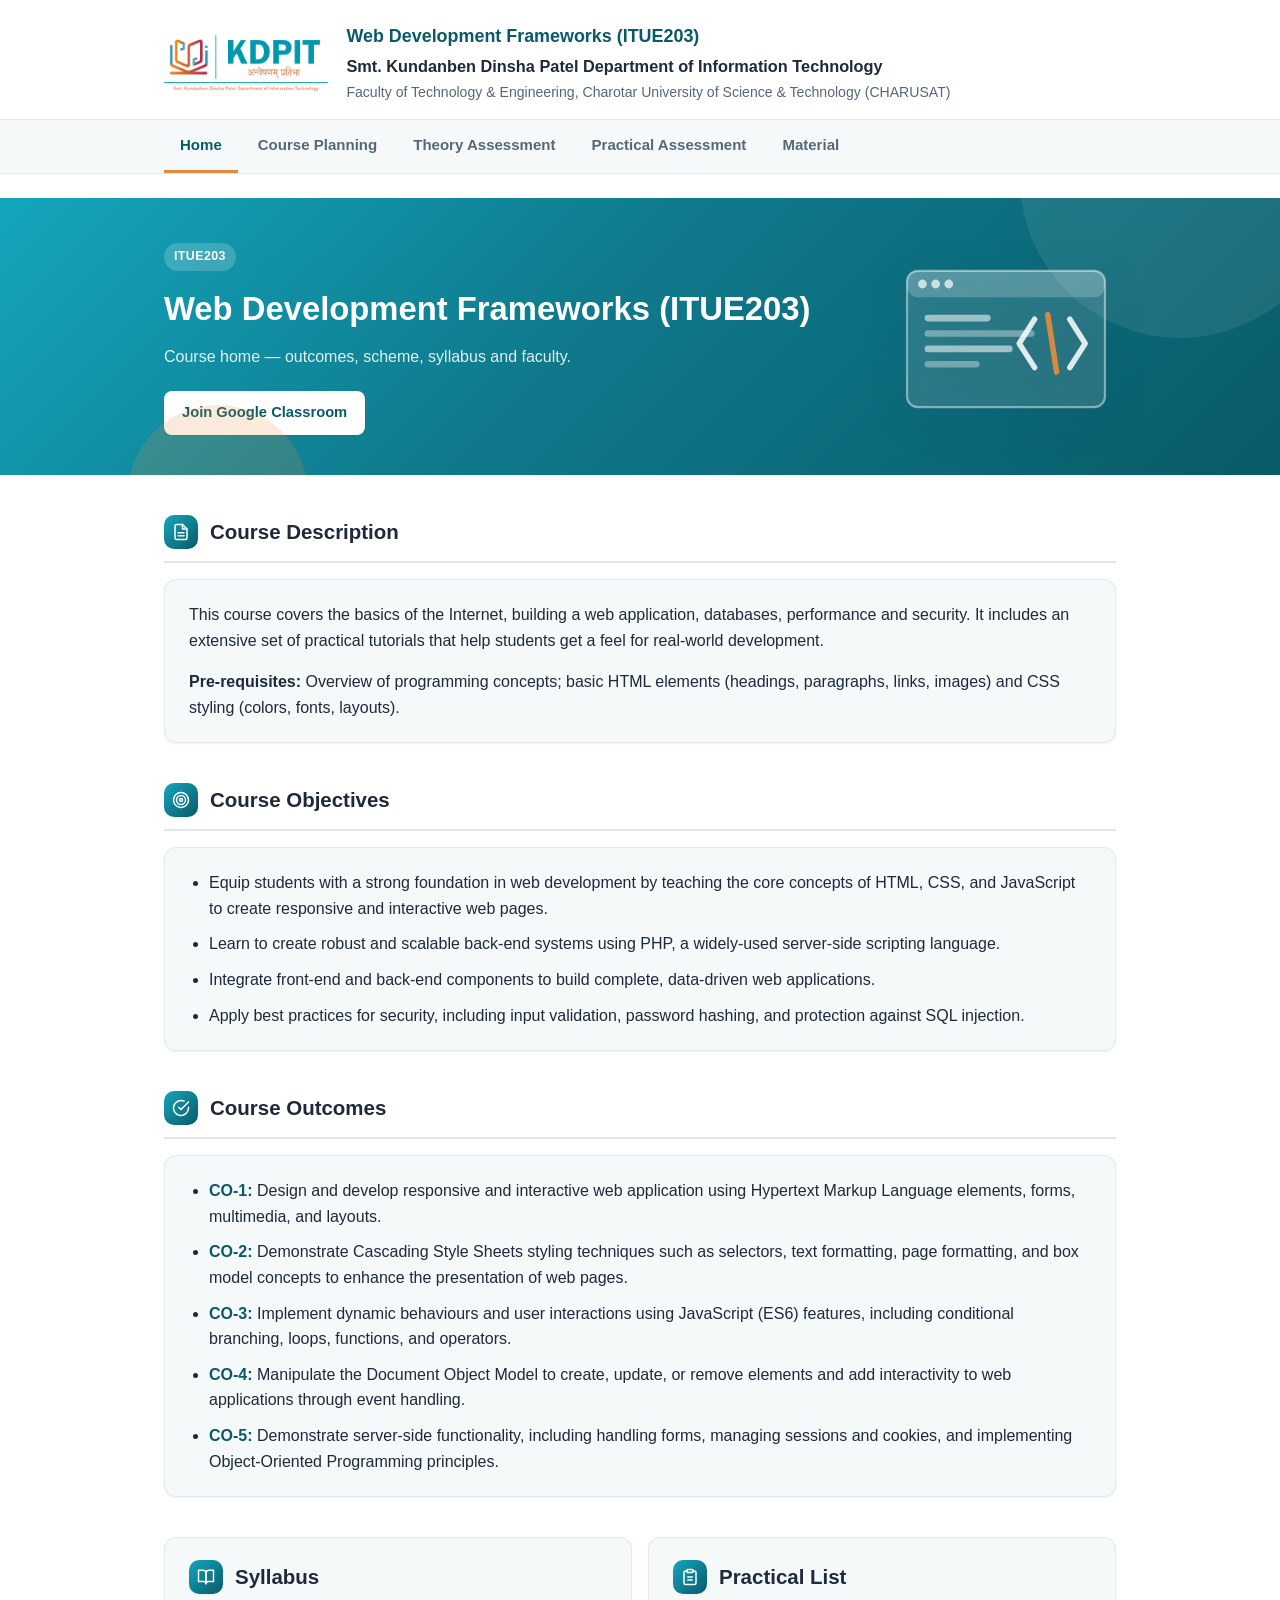
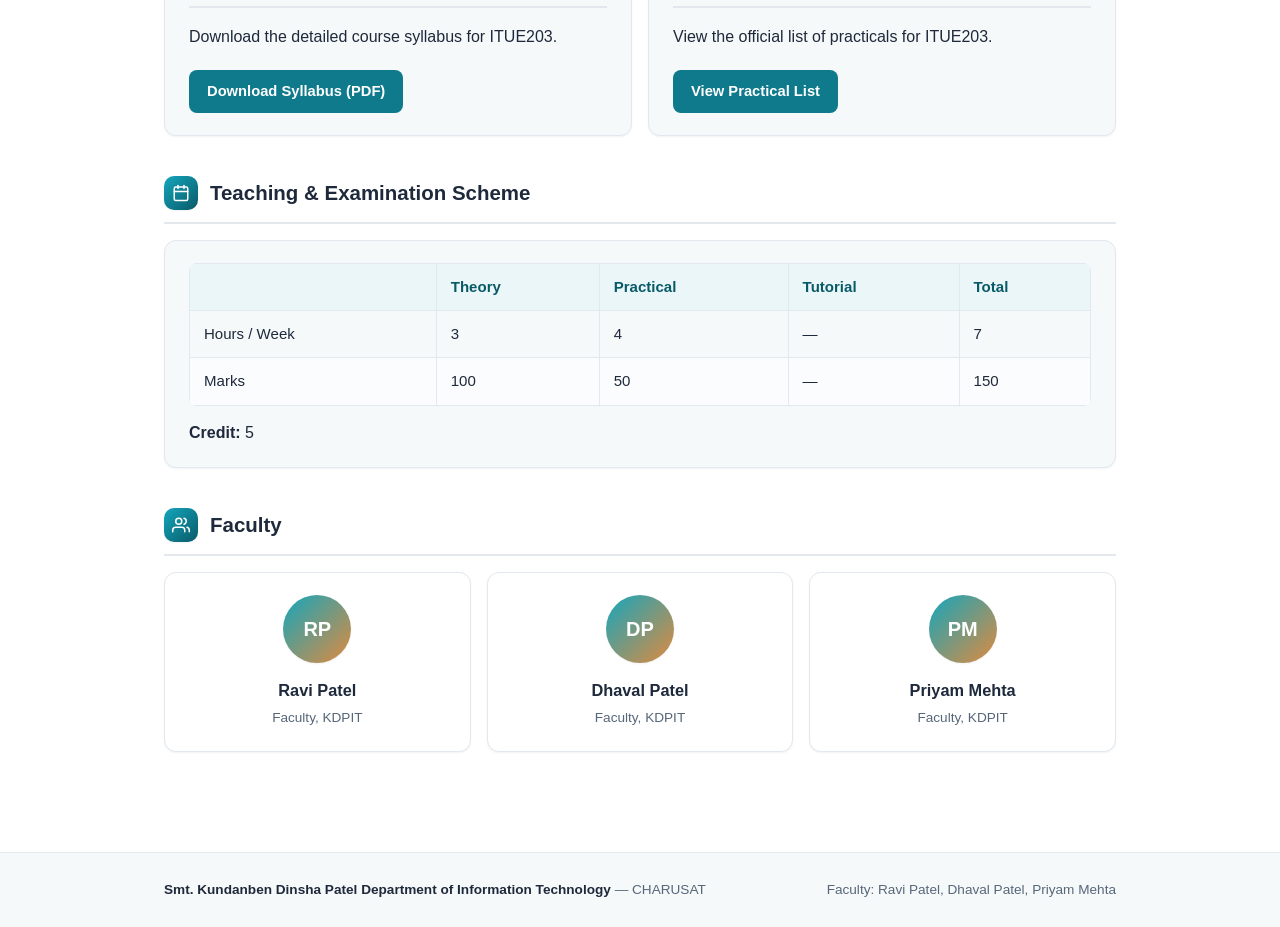
==== index.html @ 57ac67e2 "Initial commit: WDF (ITUE203) course website Static HTML/CSS site with home, course planning, theory" ====
<!DOCTYPE html>
<html lang="en">
<head>
<meta charset="UTF-8">
<meta name="viewport" content="width=device-width, initial-scale=1.0">
<title>WDF (ITUE203) — Web Development Frameworks | KDPIT, CHARUSAT</title>
<meta name="description" content="Course site for Web Development Frameworks (ITUE203) — Smt. Kundanben Dinsha Patel Department of Information Technology, CHARUSAT.">
<link rel="icon" href="assets/logo.png">
<link rel="stylesheet" href="css/style.css">
</head>
<body>

<header class="site-header">
  <div class="brand-bar">
    <img src="assets/logo.png" alt="KDPIT logo" class="logo">
    <div class="brand-text">
      <p class="course-title">Web Development Frameworks (ITUE203)</p>
      <p class="dept">Smt. Kundanben Dinsha Patel Department of Information Technology</p>
      <p class="univ">Faculty of Technology &amp; Engineering, Charotar University of Science &amp; Technology (CHARUSAT)</p>
    </div>
  </div>
  <nav class="site-nav">
    <div class="container">
      <a href="index.html" class="active">Home</a>
      <a href="course-planning.html">Course Planning</a>
      <a href="theory-assessment.html">Theory Assessment</a>
      <a href="practical-assessment.html">Practical Assessment</a>
      <a href="material.html">Material</a>
    </div>
  </nav>
</header>

<main>

  <section class="page-hero">
    <div class="container hero-inner">
      <div class="hero-text">
        <span class="subject-code">ITUE203</span>
        <h1>Web Development Frameworks (ITUE203)</h1>
        <p class="tagline">Course home — outcomes, scheme, syllabus and faculty.</p>
        <a href="https://classroom.google.com/c/ODY4OTUxNDg3OTIw" class="btn" target="_blank" rel="noopener">Join Google Classroom</a>
      </div>
      <div class="hero-art">
        <svg viewBox="0 0 200 160" xmlns="http://www.w3.org/2000/svg">
          <rect x="10" y="18" width="180" height="124" rx="10" fill="rgba(255,255,255,0.12)" stroke="rgba(255,255,255,0.45)" stroke-width="2"/>
          <rect x="10" y="18" width="180" height="24" rx="10" fill="rgba(255,255,255,0.2)"/>
          <circle cx="24" cy="30" r="4" fill="#fff" opacity="0.7"/>
          <circle cx="36" cy="30" r="4" fill="#fff" opacity="0.7"/>
          <circle cx="48" cy="30" r="4" fill="#fff" opacity="0.7"/>
          <rect x="26" y="58" width="60" height="6" rx="3" fill="#fff" opacity="0.55"/>
          <rect x="26" y="72" width="100" height="6" rx="3" fill="#fff" opacity="0.35"/>
          <rect x="26" y="86" width="80" height="6" rx="3" fill="#fff" opacity="0.55"/>
          <rect x="26" y="100" width="50" height="6" rx="3" fill="#fff" opacity="0.35"/>
          <path d="M126 62 L112 84 L126 106" stroke="#fff" stroke-width="5" fill="none" stroke-linecap="round" stroke-linejoin="round" opacity="0.85"/>
          <path d="M158 62 L172 84 L158 106" stroke="#fff" stroke-width="5" fill="none" stroke-linecap="round" stroke-linejoin="round" opacity="0.85"/>
          <line x1="146" y1="110" x2="138" y2="58" stroke="#e08a3e" stroke-width="5" stroke-linecap="round" opacity="0.95"/>
        </svg>
      </div>
    </div>
  </section>

  <div class="container">

    <section class="block">
      <h2><span class="h2-icon"><svg viewBox="0 0 24 24" fill="none" stroke="currentColor" stroke-width="2" stroke-linecap="round" stroke-linejoin="round"><path d="M14 2H6a2 2 0 0 0-2 2v16a2 2 0 0 0 2 2h12a2 2 0 0 0 2-2V8z"/><polyline points="14 2 14 8 20 8"/><line x1="16" y1="13" x2="8" y2="13"/><line x1="16" y1="17" x2="8" y2="17"/></svg></span>Course Description</h2>
      <div class="card">
        <p style="margin-top:0;">This course covers the basics of the Internet, building a web application, databases, performance and security. It includes an extensive set of practical tutorials that help students get a feel for real-world development.</p>
        <p style="margin:14px 0 0;"><b>Pre-requisites:</b> Overview of programming concepts; basic HTML elements (headings, paragraphs, links, images) and CSS styling (colors, fonts, layouts).</p>
      </div>
    </section>

    <section class="block">
      <h2><span class="h2-icon"><svg viewBox="0 0 24 24" fill="none" stroke="currentColor" stroke-width="2" stroke-linecap="round" stroke-linejoin="round"><circle cx="12" cy="12" r="10"/><circle cx="12" cy="12" r="6"/><circle cx="12" cy="12" r="2"/></svg></span>Course Objectives</h2>
      <div class="card">
        <ul class="co-list">
          <li>Equip students with a strong foundation in web development by teaching the core concepts of HTML, CSS, and JavaScript to create responsive and interactive web pages.</li>
          <li>Learn to create robust and scalable back-end systems using PHP, a widely-used server-side scripting language.</li>
          <li>Integrate front-end and back-end components to build complete, data-driven web applications.</li>
          <li>Apply best practices for security, including input validation, password hashing, and protection against SQL injection.</li>
        </ul>
      </div>
    </section>

    <section class="block">
      <h2><span class="h2-icon"><svg viewBox="0 0 24 24" fill="none" stroke="currentColor" stroke-width="2" stroke-linecap="round" stroke-linejoin="round"><path d="M22 11.08V12a10 10 0 1 1-5.93-9.14"/><polyline points="22 4 12 14.01 9 11.01"/></svg></span>Course Outcomes</h2>
      <div class="card">
        <ul class="co-list">
          <li><b>CO-1:</b> Design and develop responsive and interactive web application using Hypertext Markup Language elements, forms, multimedia, and layouts.</li>
          <li><b>CO-2:</b> Demonstrate Cascading Style Sheets styling techniques such as selectors, text formatting, page formatting, and box model concepts to enhance the presentation of web pages.</li>
          <li><b>CO-3:</b> Implement dynamic behaviours and user interactions using JavaScript (ES6) features, including conditional branching, loops, functions, and operators.</li>
          <li><b>CO-4:</b> Manipulate the Document Object Model to create, update, or remove elements and add interactivity to web applications through event handling.</li>
          <li><b>CO-5:</b> Demonstrate server-side functionality, including handling forms, managing sessions and cookies, and implementing Object-Oriented Programming principles.</li>
        </ul>
      </div>
    </section>

    <section class="block">
      <div class="two-col">
        <div class="card">
          <h2><span class="h2-icon"><svg viewBox="0 0 24 24" fill="none" stroke="currentColor" stroke-width="2" stroke-linecap="round" stroke-linejoin="round"><path d="M2 3h6a4 4 0 0 1 4 4v14a3 3 0 0 0-3-3H2z"/><path d="M22 3h-6a4 4 0 0 0-4 4v14a3 3 0 0 1 3-3h7z"/></svg></span>Syllabus</h2>
          <p style="margin-top:0;">Download the detailed course syllabus for ITUE203.</p>
          <a href="assets/WDF-Syllabus.pdf" class="btn" target="_blank" rel="noopener">Download Syllabus (PDF)</a>
        </div>
        <div class="card">
          <h2><span class="h2-icon"><svg viewBox="0 0 24 24" fill="none" stroke="currentColor" stroke-width="2" stroke-linecap="round" stroke-linejoin="round"><rect x="8" y="2" width="8" height="4" rx="1" ry="1"/><path d="M16 4h2a2 2 0 0 1 2 2v14a2 2 0 0 1-2 2H6a2 2 0 0 1-2-2V6a2 2 0 0 1 2-2h2"/><line x1="9" y1="12" x2="15" y2="12"/><line x1="9" y1="16" x2="15" y2="16"/></svg></span>Practical List</h2>
          <p style="margin-top:0;">View the official list of practicals for ITUE203.</p>
          <a href="https://drive.google.com/file/d/17rnCZhY4sLlYD-LPH_Riq4RHTisFzmtE/view?usp=sharing" class="btn" target="_blank" rel="noopener">View Practical List</a>
        </div>
      </div>
    </section>

    <section class="block">
      <h2><span class="h2-icon"><svg viewBox="0 0 24 24" fill="none" stroke="currentColor" stroke-width="2" stroke-linecap="round" stroke-linejoin="round"><rect x="3" y="4" width="18" height="18" rx="2" ry="2"/><line x1="16" y1="2" x2="16" y2="6"/><line x1="8" y1="2" x2="8" y2="6"/><line x1="3" y1="10" x2="21" y2="10"/></svg></span>Teaching &amp; Examination Scheme</h2>
      <div class="card">
        <div class="table-scroll">
          <table class="simple">
            <thead>
              <tr><th></th><th>Theory</th><th>Practical</th><th>Tutorial</th><th>Total</th></tr>
            </thead>
            <tbody>
              <tr><td>Hours / Week</td><td>3</td><td>4</td><td>—</td><td>7</td></tr>
              <tr><td>Marks</td><td>100</td><td>50</td><td>—</td><td>150</td></tr>
            </tbody>
          </table>
        </div>
        <p style="margin:14px 0 0;"><b>Credit:</b> 5</p>
      </div>
    </section>

    <section class="block">
      <h2><span class="h2-icon"><svg viewBox="0 0 24 24" fill="none" stroke="currentColor" stroke-width="2" stroke-linecap="round" stroke-linejoin="round"><path d="M17 21v-2a4 4 0 0 0-4-4H5a4 4 0 0 0-4 4v2"/><circle cx="9" cy="7" r="4"/><path d="M23 21v-2a4 4 0 0 0-3-3.87"/><path d="M16 3.13a4 4 0 0 1 0 7.75"/></svg></span>Faculty</h2>
      <div class="faculty-grid">
        <div class="faculty-card">
          <div class="avatar">RP</div>
          <h3>Ravi Patel</h3>
          <p>Faculty, KDPIT</p>
        </div>
        <div class="faculty-card">
          <div class="avatar">DP</div>
          <h3>Dhaval Patel</h3>
          <p>Faculty, KDPIT</p>
        </div>
        <div class="faculty-card">
          <div class="avatar">PM</div>
          <h3>Priyam Mehta</h3>
          <p>Faculty, KDPIT</p>
        </div>
      </div>
    </section>

  </div>
</main>

<footer class="site-footer">
  <div class="container">
    <span><strong>Smt. Kundanben Dinsha Patel Department of Information Technology</strong> — CHARUSAT</span>
    <span>Faculty: Ravi Patel, Dhaval Patel, Priyam Mehta</span>
  </div>
</footer>

</body>
</html>
---- css/style.css ----
/* ============================================
   WDF Course Site — shared stylesheet
   Smt. Kundanben Dinsha Patel Department of IT
   ============================================ */

:root {
  --teal: #0f7a8c;
  --teal-dark: #095a68;
  --teal-light: #14a6bd;
  --teal-softbg: #eaf6f8;
  --orange: #e08a3e;
  --orange-dark: #c96f27;
  --orange-softbg: #fdf1e6;
  --ink: #1e293b;
  --ink-soft: #57677a;
  --border: #e2e8ee;
  --bg: #ffffff;
  --bg-soft: #f6f9fa;
  --shadow-sm: 0 1px 2px rgba(15, 42, 54, 0.06);
  --shadow-md: 0 10px 28px -12px rgba(15, 42, 54, 0.22);
  --radius: 12px;
  --radius-sm: 8px;
  --max-width: 1000px;
  --font: -apple-system, BlinkMacSystemFont, "Segoe UI", Roboto, Helvetica, Arial, sans-serif;
}

* { box-sizing: border-box; }

html { scroll-behavior: smooth; }

body {
  margin: 0;
  font-family: var(--font);
  color: var(--ink);
  background: var(--bg);
  line-height: 1.6;
  -webkit-font-smoothing: antialiased;
}

img { max-width: 100%; display: block; }

a { color: var(--teal-dark); text-decoration: none; }
a:hover { text-decoration: underline; }

.container {
  max-width: var(--max-width);
  margin: 0 auto;
  padding: 0 24px;
}

/* ---------- Site header / brand bar ---------- */

.site-header {
  border-bottom: 1px solid var(--border);
  background: var(--bg);
}

.brand-bar {
  display: flex;
  align-items: center;
  gap: 18px;
  padding: 22px 24px 16px;
  max-width: var(--max-width);
  margin: 0 auto;
}

.brand-bar img.logo {
  height: 56px;
  width: auto;
  flex-shrink: 0;
}

.brand-text .course-title {
  font-weight: 700;
  font-size: 1.12rem;
  color: var(--teal-dark);
  margin: 0 0 2px;
}

.brand-text .dept {
  font-weight: 700;
  font-size: 1.02rem;
  color: var(--ink);
  margin: 0;
}

.brand-text .univ {
  margin: 2px 0 0;
  font-size: 0.88rem;
  color: var(--ink-soft);
}

/* ---------- Navigation ---------- */

nav.site-nav {
  border-top: 1px solid var(--border);
  background: var(--bg-soft);
  position: sticky;
  top: 0;
  z-index: 10;
}

nav.site-nav .container {
  display: flex;
  flex-wrap: wrap;
  gap: 4px;
}

nav.site-nav a {
  display: inline-block;
  padding: 13px 16px;
  font-size: 0.94rem;
  font-weight: 600;
  color: var(--ink-soft);
  border-bottom: 3px solid transparent;
  transition: color 0.15s ease, background 0.15s ease;
}

nav.site-nav a:hover {
  color: var(--teal-dark);
  background: var(--teal-softbg);
  text-decoration: none;
}

nav.site-nav a.active {
  color: var(--teal-dark);
  border-bottom-color: var(--orange);
}

/* ---------- Page hero ---------- */

.page-hero {
  position: relative;
  overflow: hidden;
  background: linear-gradient(135deg, var(--teal-light) 0%, var(--teal) 45%, var(--teal-dark) 100%);
  padding: 44px 0 40px;
  margin-bottom: 8px;
}

.page-hero::before,
.page-hero::after {
  content: "";
  position: absolute;
  border-radius: 50%;
  background: rgba(255, 255, 255, 0.08);
}

.page-hero::before {
  width: 320px;
  height: 320px;
  top: -180px;
  right: -60px;
}

.page-hero::after {
  width: 180px;
  height: 180px;
  bottom: -110px;
  left: 10%;
  background: rgba(224, 138, 62, 0.18);
}

.hero-inner {
  position: relative;
  display: flex;
  align-items: center;
  justify-content: space-between;
  gap: 28px;
  flex-wrap: wrap;
}

.hero-text { flex: 1 1 320px; }

.page-hero .subject-code {
  display: inline-block;
  background: rgba(255, 255, 255, 0.18);
  color: #fff;
  font-weight: 700;
  font-size: 0.78rem;
  letter-spacing: 0.03em;
  padding: 4px 10px;
  border-radius: 999px;
  margin-bottom: 12px;
}

.page-hero h1 {
  margin: 0 0 8px;
  font-size: 2.05rem;
  color: #fff;
}

.page-hero p.tagline {
  color: rgba(255, 255, 255, 0.88);
  margin: 0 0 18px;
  max-width: 46ch;
}

.page-hero .btn {
  background: #fff;
  color: var(--teal-dark);
  box-shadow: var(--shadow-sm);
}

.page-hero .btn:hover { background: var(--orange-softbg); color: var(--orange-dark); }

.hero-art {
  flex: 0 0 auto;
  width: 220px;
  filter: drop-shadow(0 12px 22px rgba(3, 30, 38, 0.28));
}

.hero-art svg { width: 100%; height: auto; display: block; }

/* ---------- Main content ---------- */

main { padding: 24px 0 60px; }

section.block {
  margin: 40px 0;
}

section.block h2 {
  display: flex;
  align-items: center;
  gap: 12px;
  font-size: 1.28rem;
  margin: 0 0 16px;
  padding-bottom: 12px;
  color: var(--ink);
  border-bottom: 2px solid var(--border);
}

.h2-icon {
  display: inline-flex;
  align-items: center;
  justify-content: center;
  width: 34px;
  height: 34px;
  border-radius: 10px;
  background: linear-gradient(135deg, var(--teal-light), var(--teal-dark));
  color: #fff;
  flex-shrink: 0;
  box-shadow: var(--shadow-sm);
}

.h2-icon svg { width: 18px; height: 18px; }

.card {
  background: var(--bg-soft);
  border: 1px solid var(--border);
  border-radius: var(--radius);
  padding: 22px 24px;
  box-shadow: var(--shadow-sm);
}

.two-col {
  display: grid;
  grid-template-columns: repeat(2, 1fr);
  gap: 16px;
  align-items: start;
}

ul.co-list {
  margin: 0;
  padding-left: 20px;
}

ul.co-list li { margin-bottom: 10px; }
ul.co-list li:last-child { margin-bottom: 0; }

ul.co-list b { color: var(--teal-dark); }

/* ---------- Buttons / links ---------- */

.btn {
  display: inline-block;
  background: var(--teal);
  color: #fff;
  font-weight: 600;
  font-size: 0.92rem;
  padding: 10px 18px;
  border-radius: var(--radius-sm);
  margin-top: 4px;
  transition: background 0.15s ease, transform 0.15s ease, box-shadow 0.15s ease;
}

.btn:hover { background: var(--teal-dark); text-decoration: none; transform: translateY(-1px); box-shadow: var(--shadow-md); }

.btn.secondary {
  background: #fff;
  color: var(--teal-dark);
  border: 1px solid var(--teal);
}

.btn.secondary:hover { background: var(--teal-softbg); box-shadow: none; }

/* ---------- Tables ---------- */

.table-scroll {
  width: 100%;
  overflow-x: auto;
  -webkit-overflow-scrolling: touch;
}

table.simple {
  width: 100%;
  min-width: 420px;
  border-collapse: collapse;
  font-size: 0.94rem;
  overflow: hidden;
  border-radius: var(--radius-sm);
}

table.simple th, table.simple td {
  border: 1px solid var(--border);
  padding: 11px 14px;
  text-align: left;
}

table.simple th {
  background: var(--teal-softbg);
  font-weight: 700;
  color: var(--teal-dark);
}

table.simple tr:nth-child(even) td { background: #fbfcfd; }
table.simple tr:hover td { background: var(--orange-softbg); }

/* ---------- Resource / material list ---------- */

.resource-list {
  list-style: none;
  margin: 0;
  padding: 0;
  display: grid;
  gap: 10px;
}

.resource-list li {
  border: 1px solid var(--border);
  border-radius: var(--radius);
  padding: 14px 16px;
  display: flex;
  align-items: center;
  gap: 14px;
  flex-wrap: wrap;
  background: #fff;
  box-shadow: var(--shadow-sm);
  transition: box-shadow 0.15s ease, transform 0.15s ease;
}

.resource-list li:hover { box-shadow: var(--shadow-md); transform: translateY(-1px); }

.resource-list .r-icon {
  display: inline-flex;
  align-items: center;
  justify-content: center;
  width: 38px;
  height: 38px;
  border-radius: 10px;
  background: var(--orange-softbg);
  color: var(--orange-dark);
  flex-shrink: 0;
}

.resource-list .r-icon svg { width: 18px; height: 18px; }

.resource-list .r-text { flex: 1 1 auto; min-width: 0; }

.resource-list .r-title { font-weight: 600; overflow-wrap: anywhere; }
.resource-list .r-desc { color: var(--ink-soft); font-size: 0.88rem; margin-top: 2px; overflow-wrap: anywhere; }

.placeholder-note {
  font-size: 0.85rem;
  color: var(--orange-dark);
  background: var(--orange-softbg);
  border: 1px dashed #eec8a3;
  padding: 10px 14px;
  border-radius: var(--radius-sm);
  margin-bottom: 16px;
}

/* ---------- Faculty cards ---------- */

.faculty-grid {
  display: grid;
  grid-template-columns: repeat(auto-fit, minmax(220px, 1fr));
  gap: 16px;
}

.faculty-card {
  border: 1px solid var(--border);
  border-radius: var(--radius);
  padding: 22px 18px;
  text-align: center;
  background: #fff;
  box-shadow: var(--shadow-sm);
  transition: box-shadow 0.15s ease, transform 0.15s ease;
}

.faculty-card:hover { box-shadow: var(--shadow-md); transform: translateY(-2px); }

.faculty-card .avatar {
  width: 68px;
  height: 68px;
  border-radius: 50%;
  background: linear-gradient(135deg, var(--teal-light), var(--orange));
  margin: 0 auto 14px;
  display: flex;
  align-items: center;
  justify-content: center;
  color: #fff;
  font-weight: 700;
  font-size: 1.25rem;
  box-shadow: var(--shadow-sm);
}

.faculty-card h3 {
  margin: 0 0 4px;
  font-size: 1.02rem;
}

.faculty-card p {
  margin: 0;
  font-size: 0.85rem;
  color: var(--ink-soft);
}

/* ---------- Footer ---------- */

footer.site-footer {
  border-top: 1px solid var(--border);
  background: var(--bg-soft);
  padding: 26px 0;
  font-size: 0.85rem;
  color: var(--ink-soft);
}

footer.site-footer .container {
  display: flex;
  flex-wrap: wrap;
  justify-content: space-between;
  gap: 10px;
}

footer.site-footer strong { color: var(--ink); }

/* ---------- Responsive ---------- */

@media (max-width: 760px) {
  .hero-art { display: none; }
}

@media (max-width: 640px) {
  .brand-bar { padding: 18px 20px 12px; gap: 12px; }
  .brand-bar img.logo { height: 44px; }
  .two-col { grid-template-columns: 1fr; }
  .brand-text .course-title { font-size: 1rem; }
  .brand-text .dept { font-size: 0.9rem; }
  .page-hero { padding: 34px 0 30px; }
  .page-hero h1 { font-size: 1.5rem; }
  section.block h2 { font-size: 1.12rem; }
  .h2-icon { width: 30px; height: 30px; }
  .h2-icon svg { width: 16px; height: 16px; }
  nav.site-nav a { padding: 11px 12px; font-size: 0.88rem; }
}

@media (max-width: 400px) {
  .container { padding: 0 16px; }
  .card { padding: 16px 16px; }
  .resource-list li { padding: 12px; }
}
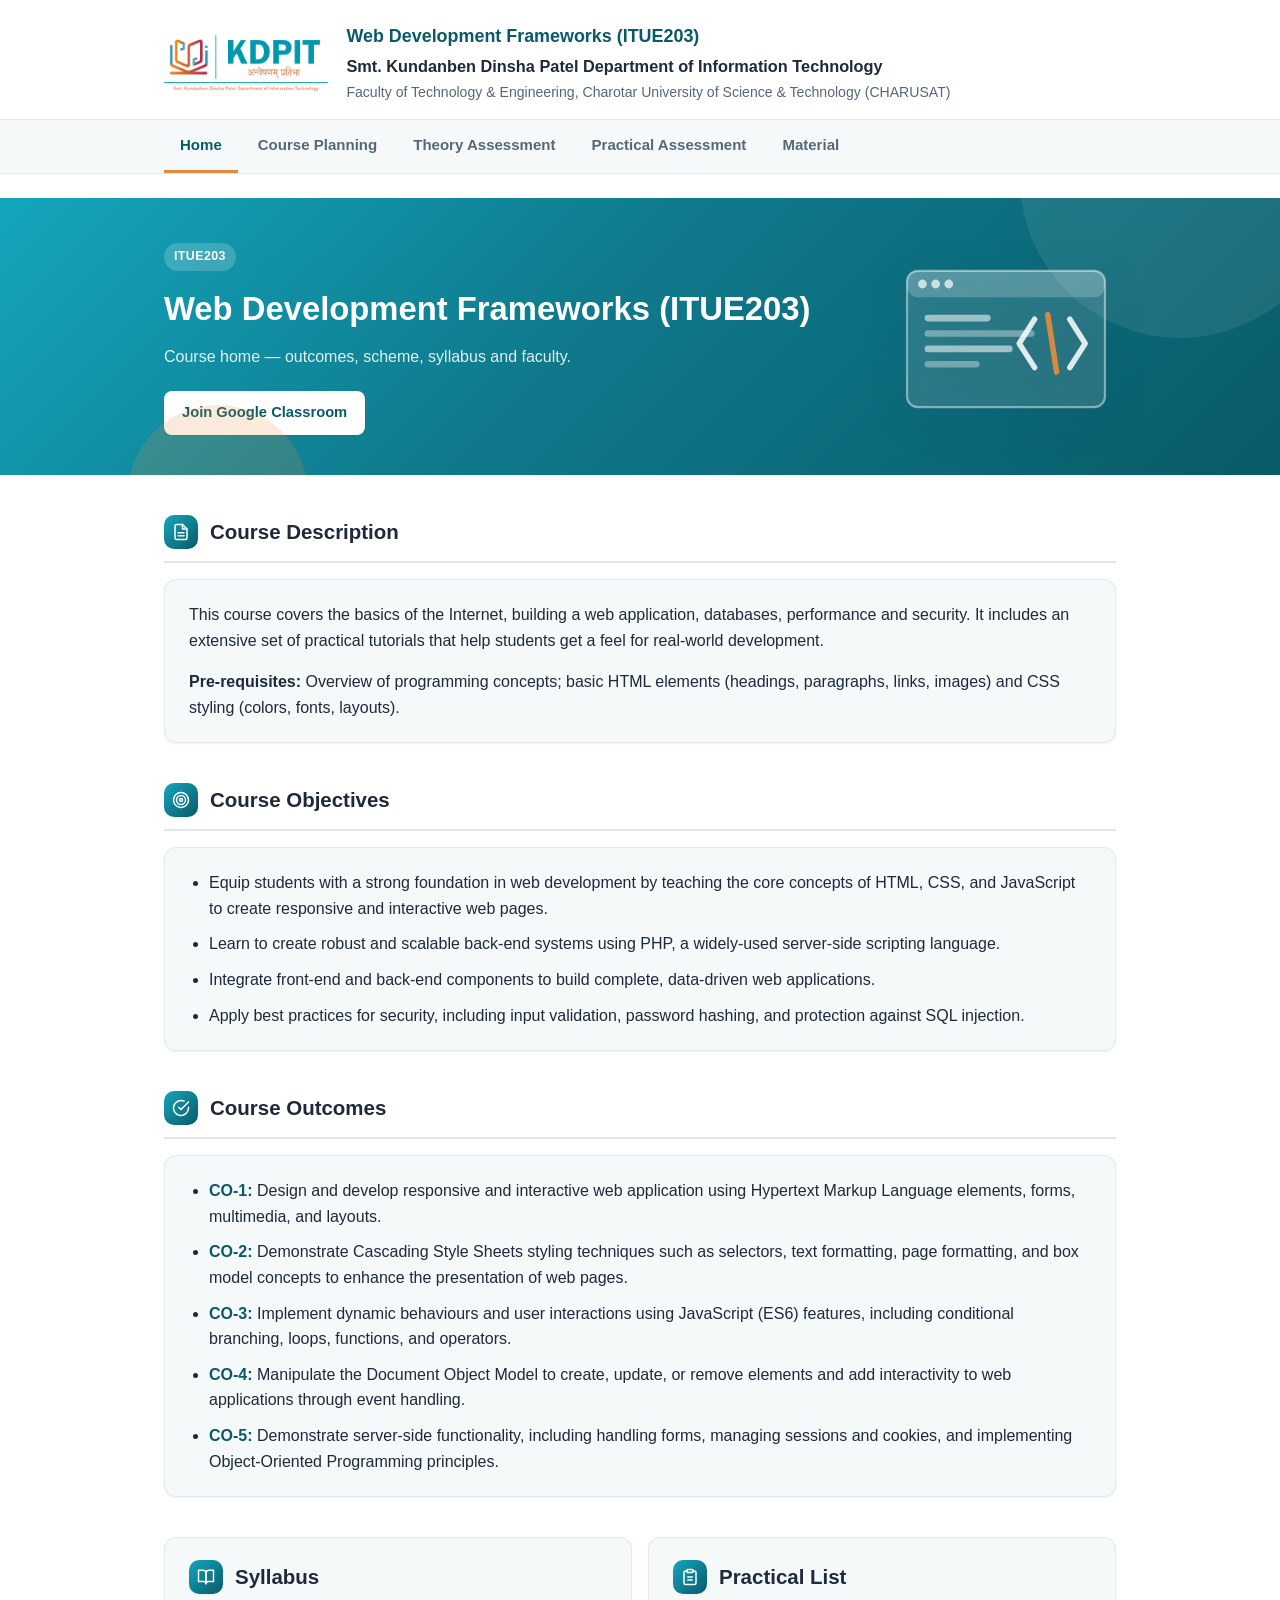
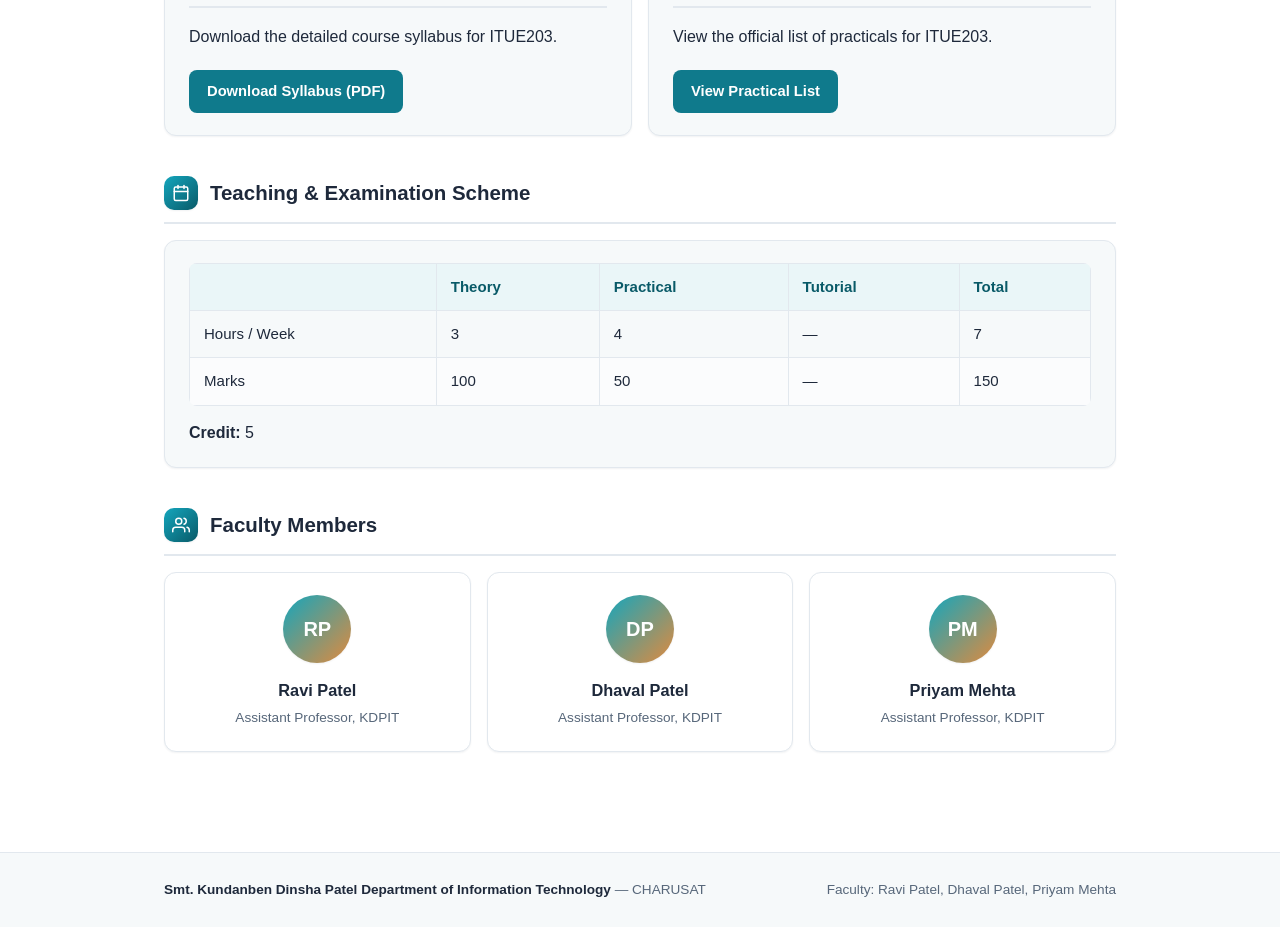
==== commit 5bc57c31: "updates" ====
--- a/index.html
+++ b/index.html
@@ -1,162 +1,434 @@
-<!DOCTYPE html>
+<!doctype html>
 <html lang="en">
-<head>
-<meta charset="UTF-8">
-<meta name="viewport" content="width=device-width, initial-scale=1.0">
-<title>WDF (ITUE203) — Web Development Frameworks | KDPIT, CHARUSAT</title>
-<meta name="description" content="Course site for Web Development Frameworks (ITUE203) — Smt. Kundanben Dinsha Patel Department of Information Technology, CHARUSAT.">
-<link rel="icon" href="assets/logo.png">
-<link rel="stylesheet" href="css/style.css">
-</head>
-<body>
-
-<header class="site-header">
-  <div class="brand-bar">
-    <img src="assets/logo.png" alt="KDPIT logo" class="logo">
-    <div class="brand-text">
-      <p class="course-title">Web Development Frameworks (ITUE203)</p>
-      <p class="dept">Smt. Kundanben Dinsha Patel Department of Information Technology</p>
-      <p class="univ">Faculty of Technology &amp; Engineering, Charotar University of Science &amp; Technology (CHARUSAT)</p>
-    </div>
-  </div>
-  <nav class="site-nav">
-    <div class="container">
-      <a href="index.html" class="active">Home</a>
-      <a href="course-planning.html">Course Planning</a>
-      <a href="theory-assessment.html">Theory Assessment</a>
-      <a href="practical-assessment.html">Practical Assessment</a>
-      <a href="material.html">Material</a>
-    </div>
-  </nav>
-</header>
-
-<main>
-
-  <section class="page-hero">
-    <div class="container hero-inner">
-      <div class="hero-text">
-        <span class="subject-code">ITUE203</span>
-        <h1>Web Development Frameworks (ITUE203)</h1>
-        <p class="tagline">Course home — outcomes, scheme, syllabus and faculty.</p>
-        <a href="https://classroom.google.com/c/ODY4OTUxNDg3OTIw" class="btn" target="_blank" rel="noopener">Join Google Classroom</a>
-      </div>
-      <div class="hero-art">
-        <svg viewBox="0 0 200 160" xmlns="http://www.w3.org/2000/svg">
-          <rect x="10" y="18" width="180" height="124" rx="10" fill="rgba(255,255,255,0.12)" stroke="rgba(255,255,255,0.45)" stroke-width="2"/>
-          <rect x="10" y="18" width="180" height="24" rx="10" fill="rgba(255,255,255,0.2)"/>
-          <circle cx="24" cy="30" r="4" fill="#fff" opacity="0.7"/>
-          <circle cx="36" cy="30" r="4" fill="#fff" opacity="0.7"/>
-          <circle cx="48" cy="30" r="4" fill="#fff" opacity="0.7"/>
-          <rect x="26" y="58" width="60" height="6" rx="3" fill="#fff" opacity="0.55"/>
-          <rect x="26" y="72" width="100" height="6" rx="3" fill="#fff" opacity="0.35"/>
-          <rect x="26" y="86" width="80" height="6" rx="3" fill="#fff" opacity="0.55"/>
-          <rect x="26" y="100" width="50" height="6" rx="3" fill="#fff" opacity="0.35"/>
-          <path d="M126 62 L112 84 L126 106" stroke="#fff" stroke-width="5" fill="none" stroke-linecap="round" stroke-linejoin="round" opacity="0.85"/>
-          <path d="M158 62 L172 84 L158 106" stroke="#fff" stroke-width="5" fill="none" stroke-linecap="round" stroke-linejoin="round" opacity="0.85"/>
-          <line x1="146" y1="110" x2="138" y2="58" stroke="#e08a3e" stroke-width="5" stroke-linecap="round" opacity="0.95"/>
-        </svg>
-      </div>
-    </div>
-  </section>
-
-  <div class="container">
-
-    <section class="block">
-      <h2><span class="h2-icon"><svg viewBox="0 0 24 24" fill="none" stroke="currentColor" stroke-width="2" stroke-linecap="round" stroke-linejoin="round"><path d="M14 2H6a2 2 0 0 0-2 2v16a2 2 0 0 0 2 2h12a2 2 0 0 0 2-2V8z"/><polyline points="14 2 14 8 20 8"/><line x1="16" y1="13" x2="8" y2="13"/><line x1="16" y1="17" x2="8" y2="17"/></svg></span>Course Description</h2>
-      <div class="card">
-        <p style="margin-top:0;">This course covers the basics of the Internet, building a web application, databases, performance and security. It includes an extensive set of practical tutorials that help students get a feel for real-world development.</p>
-        <p style="margin:14px 0 0;"><b>Pre-requisites:</b> Overview of programming concepts; basic HTML elements (headings, paragraphs, links, images) and CSS styling (colors, fonts, layouts).</p>
-      </div>
-    </section>
-
-    <section class="block">
-      <h2><span class="h2-icon"><svg viewBox="0 0 24 24" fill="none" stroke="currentColor" stroke-width="2" stroke-linecap="round" stroke-linejoin="round"><circle cx="12" cy="12" r="10"/><circle cx="12" cy="12" r="6"/><circle cx="12" cy="12" r="2"/></svg></span>Course Objectives</h2>
-      <div class="card">
-        <ul class="co-list">
-          <li>Equip students with a strong foundation in web development by teaching the core concepts of HTML, CSS, and JavaScript to create responsive and interactive web pages.</li>
-          <li>Learn to create robust and scalable back-end systems using PHP, a widely-used server-side scripting language.</li>
-          <li>Integrate front-end and back-end components to build complete, data-driven web applications.</li>
-          <li>Apply best practices for security, including input validation, password hashing, and protection against SQL injection.</li>
-        </ul>
-      </div>
-    </section>
-
-    <section class="block">
-      <h2><span class="h2-icon"><svg viewBox="0 0 24 24" fill="none" stroke="currentColor" stroke-width="2" stroke-linecap="round" stroke-linejoin="round"><path d="M22 11.08V12a10 10 0 1 1-5.93-9.14"/><polyline points="22 4 12 14.01 9 11.01"/></svg></span>Course Outcomes</h2>
-      <div class="card">
-        <ul class="co-list">
-          <li><b>CO-1:</b> Design and develop responsive and interactive web application using Hypertext Markup Language elements, forms, multimedia, and layouts.</li>
-          <li><b>CO-2:</b> Demonstrate Cascading Style Sheets styling techniques such as selectors, text formatting, page formatting, and box model concepts to enhance the presentation of web pages.</li>
-          <li><b>CO-3:</b> Implement dynamic behaviours and user interactions using JavaScript (ES6) features, including conditional branching, loops, functions, and operators.</li>
-          <li><b>CO-4:</b> Manipulate the Document Object Model to create, update, or remove elements and add interactivity to web applications through event handling.</li>
-          <li><b>CO-5:</b> Demonstrate server-side functionality, including handling forms, managing sessions and cookies, and implementing Object-Oriented Programming principles.</li>
-        </ul>
-      </div>
-    </section>
-
-    <section class="block">
-      <div class="two-col">
-        <div class="card">
-          <h2><span class="h2-icon"><svg viewBox="0 0 24 24" fill="none" stroke="currentColor" stroke-width="2" stroke-linecap="round" stroke-linejoin="round"><path d="M2 3h6a4 4 0 0 1 4 4v14a3 3 0 0 0-3-3H2z"/><path d="M22 3h-6a4 4 0 0 0-4 4v14a3 3 0 0 1 3-3h7z"/></svg></span>Syllabus</h2>
-          <p style="margin-top:0;">Download the detailed course syllabus for ITUE203.</p>
-          <a href="assets/WDF-Syllabus.pdf" class="btn" target="_blank" rel="noopener">Download Syllabus (PDF)</a>
-        </div>
-        <div class="card">
-          <h2><span class="h2-icon"><svg viewBox="0 0 24 24" fill="none" stroke="currentColor" stroke-width="2" stroke-linecap="round" stroke-linejoin="round"><rect x="8" y="2" width="8" height="4" rx="1" ry="1"/><path d="M16 4h2a2 2 0 0 1 2 2v14a2 2 0 0 1-2 2H6a2 2 0 0 1-2-2V6a2 2 0 0 1 2-2h2"/><line x1="9" y1="12" x2="15" y2="12"/><line x1="9" y1="16" x2="15" y2="16"/></svg></span>Practical List</h2>
-          <p style="margin-top:0;">View the official list of practicals for ITUE203.</p>
-          <a href="https://drive.google.com/file/d/17rnCZhY4sLlYD-LPH_Riq4RHTisFzmtE/view?usp=sharing" class="btn" target="_blank" rel="noopener">View Practical List</a>
+  <head>
+    <meta charset="UTF-8" />
+    <meta name="viewport" content="width=device-width, initial-scale=1.0" />
+    <title>WDF (ITUE203) — Web Development Frameworks | KDPIT, CHARUSAT</title>
+    <meta
+      name="description"
+      content="Course site for Web Development Frameworks (ITUE203) — Smt. Kundanben Dinsha Patel Department of Information Technology, CHARUSAT."
+    />
+    <link rel="icon" href="assets/logo.png" />
+    <link rel="stylesheet" href="css/style.css" />
+  </head>
+  <body>
+    <header class="site-header">
+      <div class="brand-bar">
+        <img src="assets/logo.png" alt="KDPIT logo" class="logo" />
+        <div class="brand-text">
+          <p class="course-title">Web Development Frameworks (ITUE203)</p>
+          <p class="dept">
+            Smt. Kundanben Dinsha Patel Department of Information Technology
+          </p>
+          <p class="univ">
+            Faculty of Technology &amp; Engineering, Charotar University of
+            Science &amp; Technology (CHARUSAT)
+          </p>
         </div>
       </div>
-    </section>
-
-    <section class="block">
-      <h2><span class="h2-icon"><svg viewBox="0 0 24 24" fill="none" stroke="currentColor" stroke-width="2" stroke-linecap="round" stroke-linejoin="round"><rect x="3" y="4" width="18" height="18" rx="2" ry="2"/><line x1="16" y1="2" x2="16" y2="6"/><line x1="8" y1="2" x2="8" y2="6"/><line x1="3" y1="10" x2="21" y2="10"/></svg></span>Teaching &amp; Examination Scheme</h2>
-      <div class="card">
-        <div class="table-scroll">
-          <table class="simple">
-            <thead>
-              <tr><th></th><th>Theory</th><th>Practical</th><th>Tutorial</th><th>Total</th></tr>
-            </thead>
-            <tbody>
-              <tr><td>Hours / Week</td><td>3</td><td>4</td><td>—</td><td>7</td></tr>
-              <tr><td>Marks</td><td>100</td><td>50</td><td>—</td><td>150</td></tr>
-            </tbody>
-          </table>
+      <nav class="site-nav">
+        <div class="container">
+          <a href="index.html" class="active">Home</a>
+          <a href="course-planning.html">Course Planning</a>
+          <a href="theory-assessment.html">Theory Assessment</a>
+          <a href="practical-assessment.html">Practical Assessment</a>
+          <a href="material.html">Material</a>
         </div>
-        <p style="margin:14px 0 0;"><b>Credit:</b> 5</p>
+      </nav>
+    </header>
+
+    <main>
+      <section class="page-hero">
+        <div class="container hero-inner">
+          <div class="hero-text">
+            <span class="subject-code">ITUE203</span>
+            <h1>Web Development Frameworks (ITUE203)</h1>
+            <p class="tagline">
+              Course home — outcomes, scheme, syllabus and faculty.
+            </p>
+            <a
+              href="https://classroom.google.com/c/ODY4OTUxNDg3OTIw"
+              class="btn"
+              target="_blank"
+              rel="noopener"
+              >Join Google Classroom</a
+            >
+          </div>
+          <div class="hero-art">
+            <svg viewBox="0 0 200 160" xmlns="http://www.w3.org/2000/svg">
+              <rect
+                x="10"
+                y="18"
+                width="180"
+                height="124"
+                rx="10"
+                fill="rgba(255,255,255,0.12)"
+                stroke="rgba(255,255,255,0.45)"
+                stroke-width="2"
+              />
+              <rect
+                x="10"
+                y="18"
+                width="180"
+                height="24"
+                rx="10"
+                fill="rgba(255,255,255,0.2)"
+              />
+              <circle cx="24" cy="30" r="4" fill="#fff" opacity="0.7" />
+              <circle cx="36" cy="30" r="4" fill="#fff" opacity="0.7" />
+              <circle cx="48" cy="30" r="4" fill="#fff" opacity="0.7" />
+              <rect
+                x="26"
+                y="58"
+                width="60"
+                height="6"
+                rx="3"
+                fill="#fff"
+                opacity="0.55"
+              />
+              <rect
+                x="26"
+                y="72"
+                width="100"
+                height="6"
+                rx="3"
+                fill="#fff"
+                opacity="0.35"
+              />
+              <rect
+                x="26"
+                y="86"
+                width="80"
+                height="6"
+                rx="3"
+                fill="#fff"
+                opacity="0.55"
+              />
+              <rect
+                x="26"
+                y="100"
+                width="50"
+                height="6"
+                rx="3"
+                fill="#fff"
+                opacity="0.35"
+              />
+              <path
+                d="M126 62 L112 84 L126 106"
+                stroke="#fff"
+                stroke-width="5"
+                fill="none"
+                stroke-linecap="round"
+                stroke-linejoin="round"
+                opacity="0.85"
+              />
+              <path
+                d="M158 62 L172 84 L158 106"
+                stroke="#fff"
+                stroke-width="5"
+                fill="none"
+                stroke-linecap="round"
+                stroke-linejoin="round"
+                opacity="0.85"
+              />
+              <line
+                x1="146"
+                y1="110"
+                x2="138"
+                y2="58"
+                stroke="#e08a3e"
+                stroke-width="5"
+                stroke-linecap="round"
+                opacity="0.95"
+              />
+            </svg>
+          </div>
+        </div>
+      </section>
+
+      <div class="container">
+        <section class="block">
+          <h2>
+            <span class="h2-icon"
+              ><svg
+                viewBox="0 0 24 24"
+                fill="none"
+                stroke="currentColor"
+                stroke-width="2"
+                stroke-linecap="round"
+                stroke-linejoin="round"
+              >
+                <path
+                  d="M14 2H6a2 2 0 0 0-2 2v16a2 2 0 0 0 2 2h12a2 2 0 0 0 2-2V8z"
+                />
+                <polyline points="14 2 14 8 20 8" />
+                <line x1="16" y1="13" x2="8" y2="13" />
+                <line x1="16" y1="17" x2="8" y2="17" /></svg></span
+            >Course Description
+          </h2>
+          <div class="card">
+            <p style="margin-top: 0">
+              This course covers the basics of the Internet, building a web
+              application, databases, performance and security. It includes an
+              extensive set of practical tutorials that help students get a feel
+              for real-world development.
+            </p>
+            <p style="margin: 14px 0 0">
+              <b>Pre-requisites:</b> Overview of programming concepts; basic
+              HTML elements (headings, paragraphs, links, images) and CSS
+              styling (colors, fonts, layouts).
+            </p>
+          </div>
+        </section>
+
+        <section class="block">
+          <h2>
+            <span class="h2-icon"
+              ><svg
+                viewBox="0 0 24 24"
+                fill="none"
+                stroke="currentColor"
+                stroke-width="2"
+                stroke-linecap="round"
+                stroke-linejoin="round"
+              >
+                <circle cx="12" cy="12" r="10" />
+                <circle cx="12" cy="12" r="6" />
+                <circle cx="12" cy="12" r="2" /></svg></span
+            >Course Objectives
+          </h2>
+          <div class="card">
+            <ul class="co-list">
+              <li>
+                Equip students with a strong foundation in web development by
+                teaching the core concepts of HTML, CSS, and JavaScript to
+                create responsive and interactive web pages.
+              </li>
+              <li>
+                Learn to create robust and scalable back-end systems using PHP,
+                a widely-used server-side scripting language.
+              </li>
+              <li>
+                Integrate front-end and back-end components to build complete,
+                data-driven web applications.
+              </li>
+              <li>
+                Apply best practices for security, including input validation,
+                password hashing, and protection against SQL injection.
+              </li>
+            </ul>
+          </div>
+        </section>
+
+        <section class="block">
+          <h2>
+            <span class="h2-icon"
+              ><svg
+                viewBox="0 0 24 24"
+                fill="none"
+                stroke="currentColor"
+                stroke-width="2"
+                stroke-linecap="round"
+                stroke-linejoin="round"
+              >
+                <path d="M22 11.08V12a10 10 0 1 1-5.93-9.14" />
+                <polyline points="22 4 12 14.01 9 11.01" /></svg></span
+            >Course Outcomes
+          </h2>
+          <div class="card">
+            <ul class="co-list">
+              <li>
+                <b>CO-1:</b> Design and develop responsive and interactive web
+                application using Hypertext Markup Language elements, forms,
+                multimedia, and layouts.
+              </li>
+              <li>
+                <b>CO-2:</b> Demonstrate Cascading Style Sheets styling
+                techniques such as selectors, text formatting, page formatting,
+                and box model concepts to enhance the presentation of web pages.
+              </li>
+              <li>
+                <b>CO-3:</b> Implement dynamic behaviours and user interactions
+                using JavaScript (ES6) features, including conditional
+                branching, loops, functions, and operators.
+              </li>
+              <li>
+                <b>CO-4:</b> Manipulate the Document Object Model to create,
+                update, or remove elements and add interactivity to web
+                applications through event handling.
+              </li>
+              <li>
+                <b>CO-5:</b> Demonstrate server-side functionality, including
+                handling forms, managing sessions and cookies, and implementing
+                Object-Oriented Programming principles.
+              </li>
+            </ul>
+          </div>
+        </section>
+
+        <section class="block">
+          <div class="two-col">
+            <div class="card">
+              <h2>
+                <span class="h2-icon"
+                  ><svg
+                    viewBox="0 0 24 24"
+                    fill="none"
+                    stroke="currentColor"
+                    stroke-width="2"
+                    stroke-linecap="round"
+                    stroke-linejoin="round"
+                  >
+                    <path d="M2 3h6a4 4 0 0 1 4 4v14a3 3 0 0 0-3-3H2z" />
+                    <path
+                      d="M22 3h-6a4 4 0 0 0-4 4v14a3 3 0 0 1 3-3h7z"
+                    /></svg></span
+                >Syllabus
+              </h2>
+              <p style="margin-top: 0">
+                Download the detailed course syllabus for ITUE203.
+              </p>
+              <a
+                href="assets/WDF-Syllabus.pdf"
+                class="btn"
+                target="_blank"
+                rel="noopener"
+                >Download Syllabus (PDF)</a
+              >
+            </div>
+            <div class="card">
+              <h2>
+                <span class="h2-icon"
+                  ><svg
+                    viewBox="0 0 24 24"
+                    fill="none"
+                    stroke="currentColor"
+                    stroke-width="2"
+                    stroke-linecap="round"
+                    stroke-linejoin="round"
+                  >
+                    <rect x="8" y="2" width="8" height="4" rx="1" ry="1" />
+                    <path
+                      d="M16 4h2a2 2 0 0 1 2 2v14a2 2 0 0 1-2 2H6a2 2 0 0 1-2-2V6a2 2 0 0 1 2-2h2"
+                    />
+                    <line x1="9" y1="12" x2="15" y2="12" />
+                    <line x1="9" y1="16" x2="15" y2="16" /></svg></span
+                >Practical List
+              </h2>
+              <p style="margin-top: 0">
+                View the official list of practicals for ITUE203.
+              </p>
+              <a
+                href="https://drive.google.com/file/d/17rnCZhY4sLlYD-LPH_Riq4RHTisFzmtE/view?usp=sharing"
+                class="btn"
+                target="_blank"
+                rel="noopener"
+                >View Practical List</a
+              >
+            </div>
+          </div>
+        </section>
+
+        <section class="block">
+          <h2>
+            <span class="h2-icon"
+              ><svg
+                viewBox="0 0 24 24"
+                fill="none"
+                stroke="currentColor"
+                stroke-width="2"
+                stroke-linecap="round"
+                stroke-linejoin="round"
+              >
+                <rect x="3" y="4" width="18" height="18" rx="2" ry="2" />
+                <line x1="16" y1="2" x2="16" y2="6" />
+                <line x1="8" y1="2" x2="8" y2="6" />
+                <line x1="3" y1="10" x2="21" y2="10" /></svg></span
+            >Teaching &amp; Examination Scheme
+          </h2>
+          <div class="card">
+            <div class="table-scroll">
+              <table class="simple">
+                <thead>
+                  <tr>
+                    <th></th>
+                    <th>Theory</th>
+                    <th>Practical</th>
+                    <th>Tutorial</th>
+                    <th>Total</th>
+                  </tr>
+                </thead>
+                <tbody>
+                  <tr>
+                    <td>Hours / Week</td>
+                    <td>3</td>
+                    <td>4</td>
+                    <td>—</td>
+                    <td>7</td>
+                  </tr>
+                  <tr>
+                    <td>Marks</td>
+                    <td>100</td>
+                    <td>50</td>
+                    <td>—</td>
+                    <td>150</td>
+                  </tr>
+                </tbody>
+              </table>
+            </div>
+            <p style="margin: 14px 0 0"><b>Credit:</b> 5</p>
+          </div>
+        </section>
+
+        <section class="block">
+          <h2>
+            <span class="h2-icon"
+              ><svg
+                viewBox="0 0 24 24"
+                fill="none"
+                stroke="currentColor"
+                stroke-width="2"
+                stroke-linecap="round"
+                stroke-linejoin="round"
+              >
+                <path d="M17 21v-2a4 4 0 0 0-4-4H5a4 4 0 0 0-4 4v2" />
+                <circle cx="9" cy="7" r="4" />
+                <path d="M23 21v-2a4 4 0 0 0-3-3.87" />
+                <path d="M16 3.13a4 4 0 0 1 0 7.75" /></svg></span
+            >Faculty Members
+          </h2>
+          <div class="faculty-grid">
+            <div class="faculty-card">
+              <div class="avatar">RP</div>
+              <h3>Ravi Patel</h3>
+              <p>Assistant Professor, KDPIT</p>
+            </div>
+            <div class="faculty-card">
+              <div class="avatar">DP</div>
+              <h3>Dhaval Patel</h3>
+              <p>Assistant Professor, KDPIT</p>
+            </div>
+            <div class="faculty-card">
+              <div class="avatar">PM</div>
+              <h3>Priyam Mehta</h3>
+              <p>Assistant Professor, KDPIT</p>
+            </div>
+          </div>
+        </section>
       </div>
-    </section>
-
-    <section class="block">
-      <h2><span class="h2-icon"><svg viewBox="0 0 24 24" fill="none" stroke="currentColor" stroke-width="2" stroke-linecap="round" stroke-linejoin="round"><path d="M17 21v-2a4 4 0 0 0-4-4H5a4 4 0 0 0-4 4v2"/><circle cx="9" cy="7" r="4"/><path d="M23 21v-2a4 4 0 0 0-3-3.87"/><path d="M16 3.13a4 4 0 0 1 0 7.75"/></svg></span>Faculty</h2>
-      <div class="faculty-grid">
-        <div class="faculty-card">
-          <div class="avatar">RP</div>
-          <h3>Ravi Patel</h3>
-          <p>Faculty, KDPIT</p>
-        </div>
-        <div class="faculty-card">
-          <div class="avatar">DP</div>
-          <h3>Dhaval Patel</h3>
-          <p>Faculty, KDPIT</p>
-        </div>
-        <div class="faculty-card">
-          <div class="avatar">PM</div>
-          <h3>Priyam Mehta</h3>
-          <p>Faculty, KDPIT</p>
-        </div>
+    </main>
+
+    <footer class="site-footer">
+      <div class="container">
+        <span
+          ><strong
+            >Smt. Kundanben Dinsha Patel Department of Information
+            Technology</strong
+          >
+          — CHARUSAT</span
+        >
+        <span>Faculty: Ravi Patel, Dhaval Patel, Priyam Mehta</span>
       </div>
-    </section>
-
-  </div>
-</main>
-
-<footer class="site-footer">
-  <div class="container">
-    <span><strong>Smt. Kundanben Dinsha Patel Department of Information Technology</strong> — CHARUSAT</span>
-    <span>Faculty: Ravi Patel, Dhaval Patel, Priyam Mehta</span>
-  </div>
-</footer>
-
-</body>
+    </footer>
+  </body>
 </html>
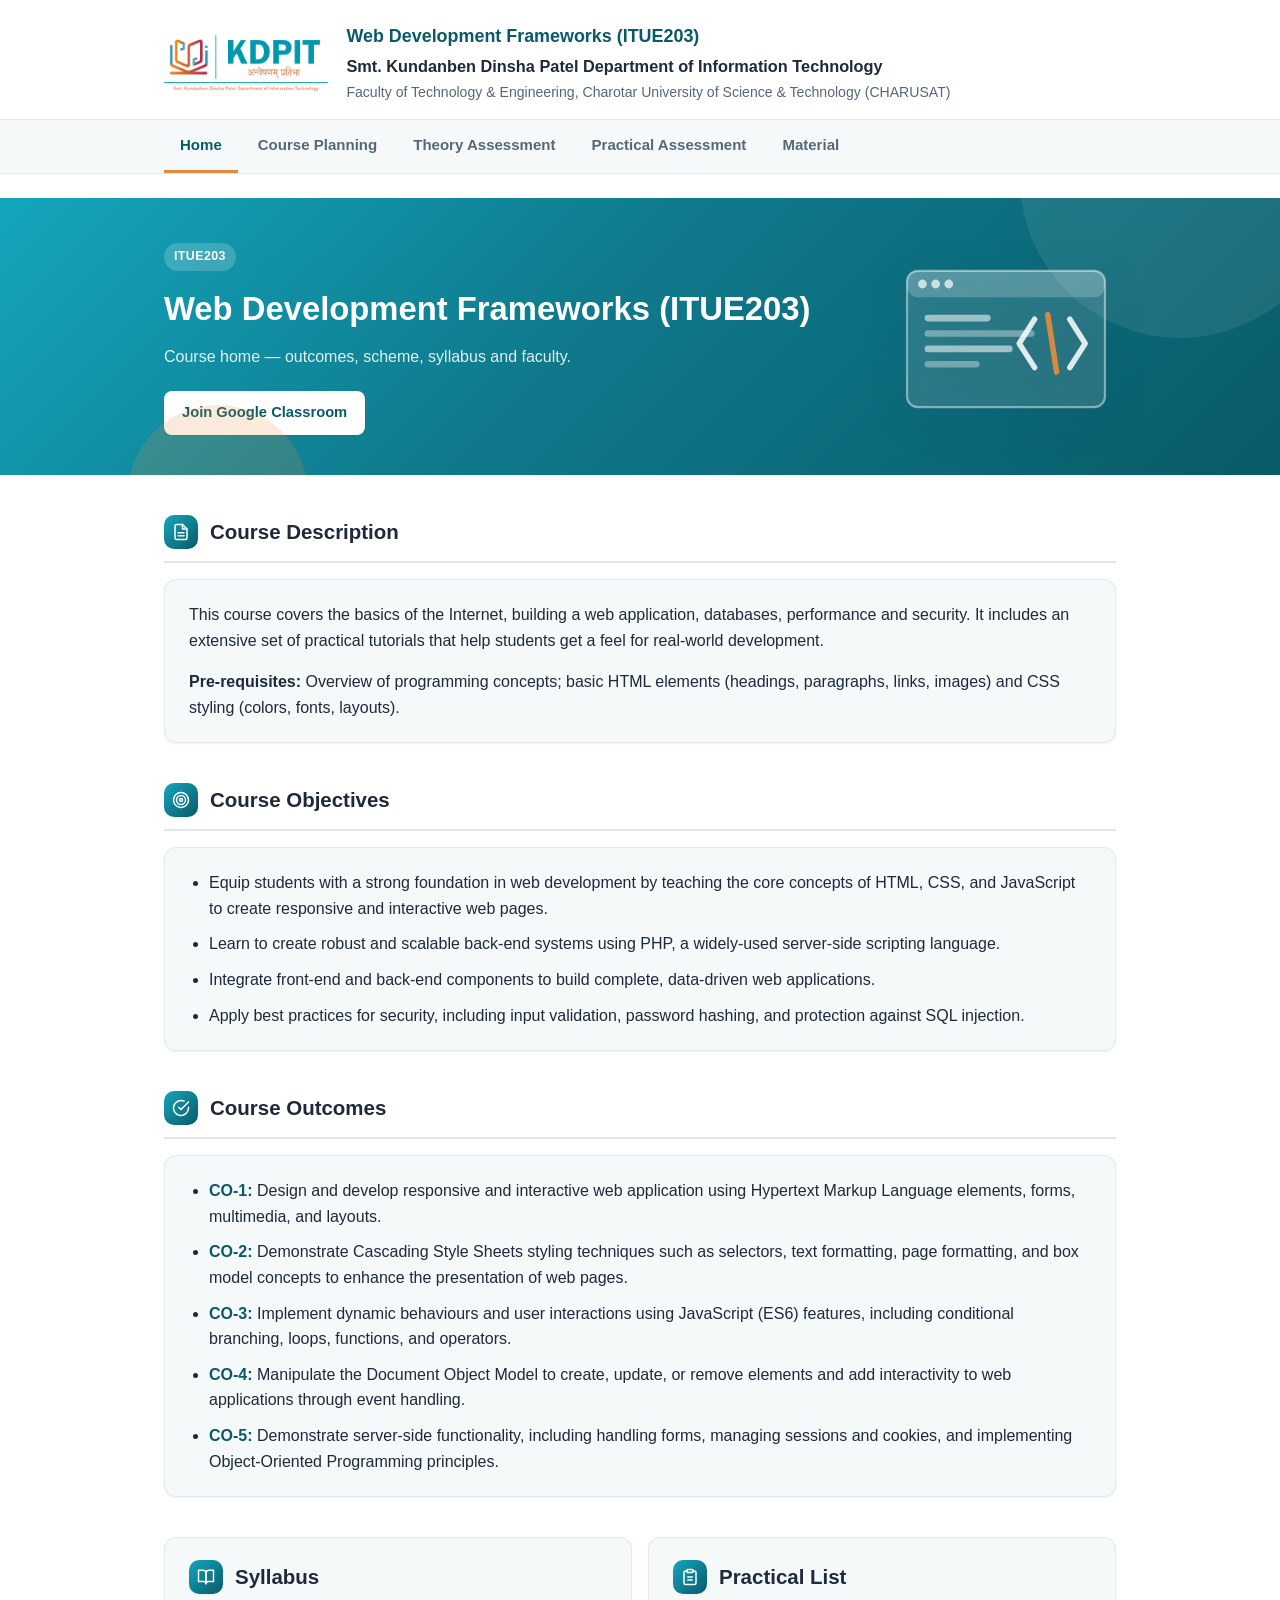
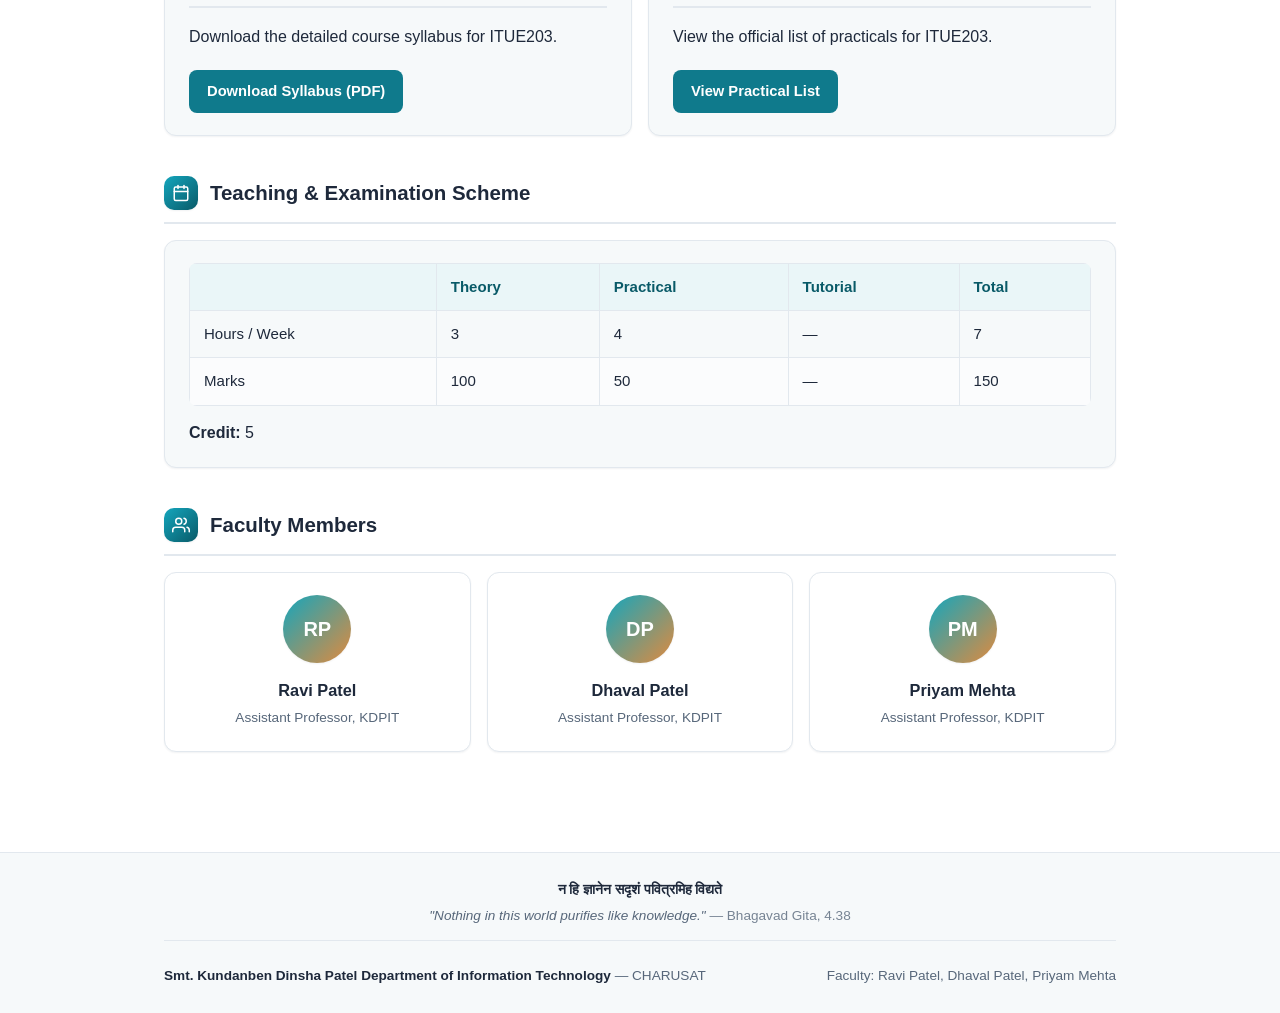
==== commit 6c4d2580: "gita slok added" ====
--- a/index.html
+++ b/index.html
@@ -420,6 +420,10 @@
 
     <footer class="site-footer">
       <div class="container">
+        <p class="footer-quote">
+          <span class="devanagari">न हि ज्ञानेन सदृशं पवित्रमिह विद्यते</span>
+          "Nothing in this world purifies like knowledge." <cite>— Bhagavad Gita, 4.38</cite>
+        </p>
         <span
           ><strong
             >Smt. Kundanben Dinsha Patel Department of Information
--- a/css/style.css
+++ b/css/style.css
@@ -445,6 +445,28 @@
 
 footer.site-footer strong { color: var(--ink); }
 
+footer.site-footer .footer-quote {
+  flex-basis: 100%;
+  margin: 0 0 14px;
+  padding-bottom: 14px;
+  border-bottom: 1px solid var(--border);
+  text-align: center;
+  font-style: italic;
+}
+
+footer.site-footer .footer-quote .devanagari {
+  display: block;
+  font-style: normal;
+  font-weight: 600;
+  color: var(--ink);
+  margin-bottom: 4px;
+}
+
+footer.site-footer .footer-quote cite {
+  font-style: normal;
+  opacity: 0.8;
+}
+
 /* ---------- Responsive ---------- */
 
 @media (max-width: 760px) {
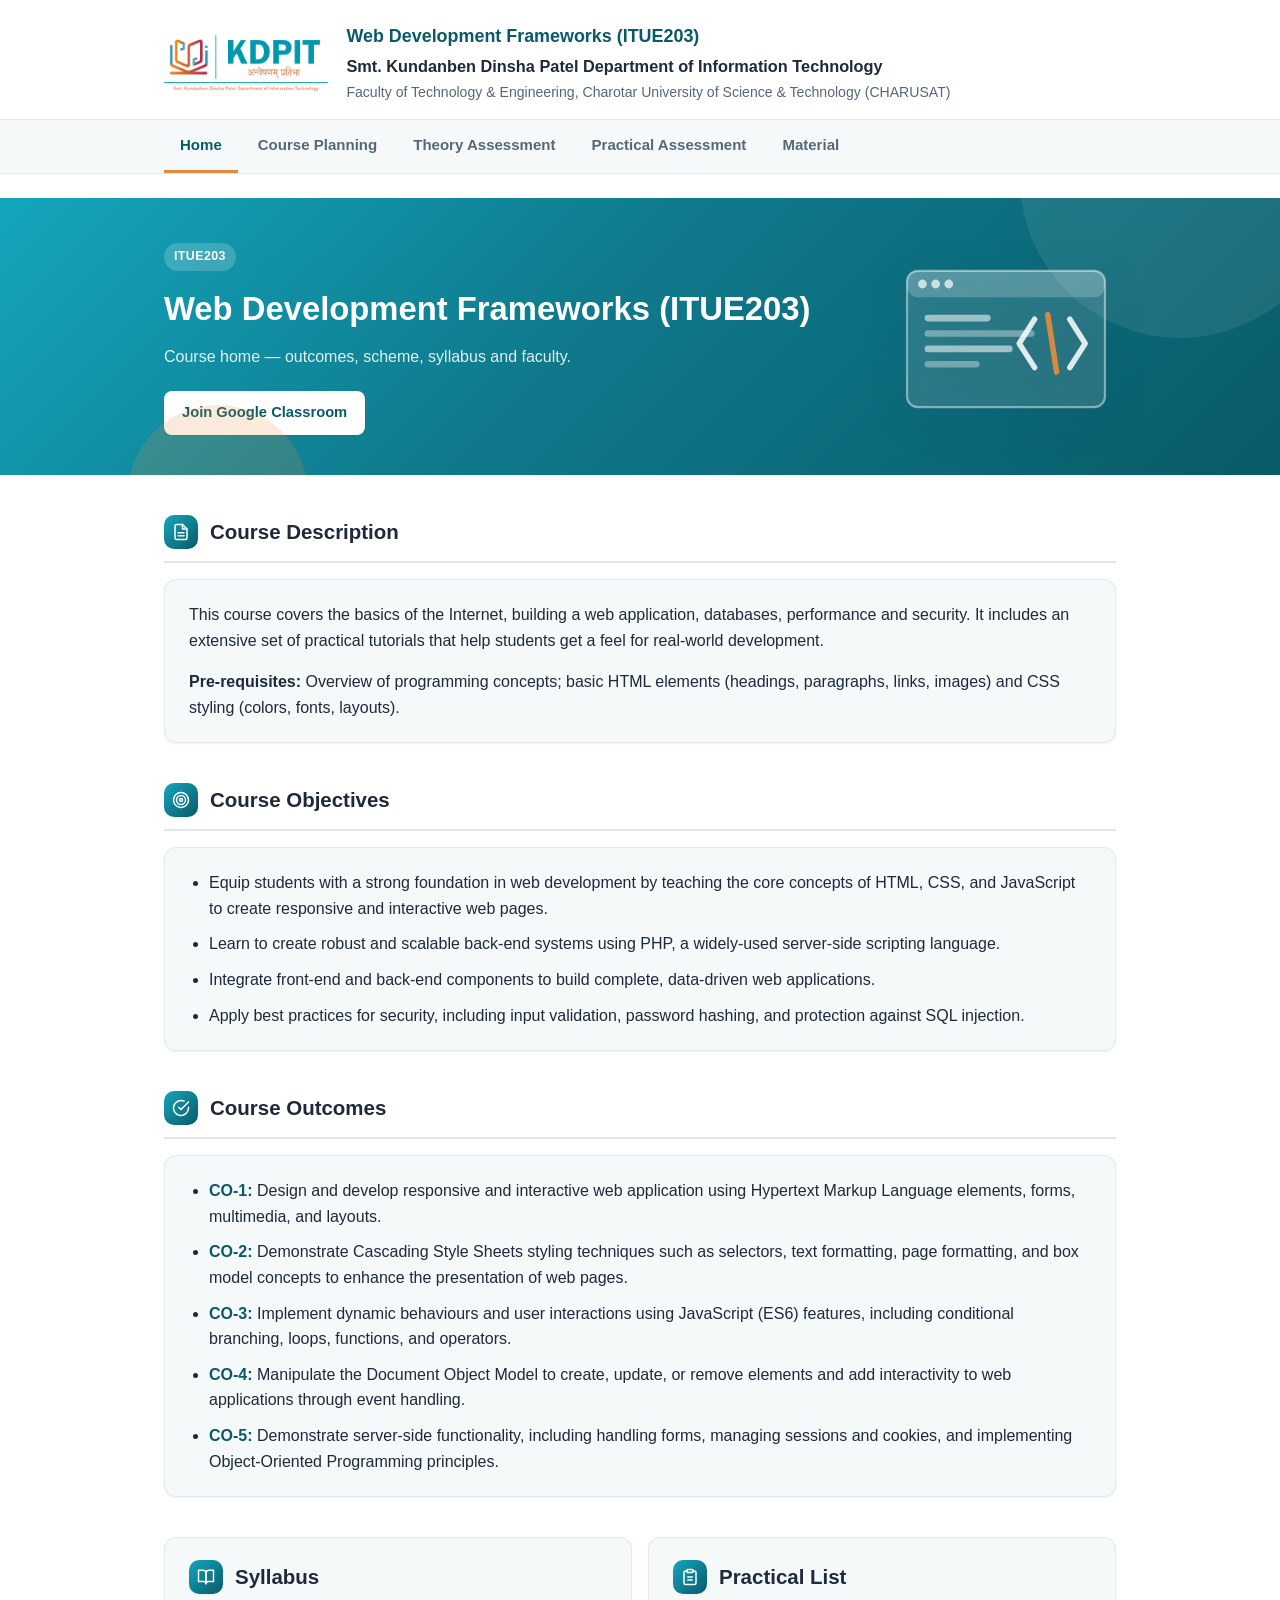
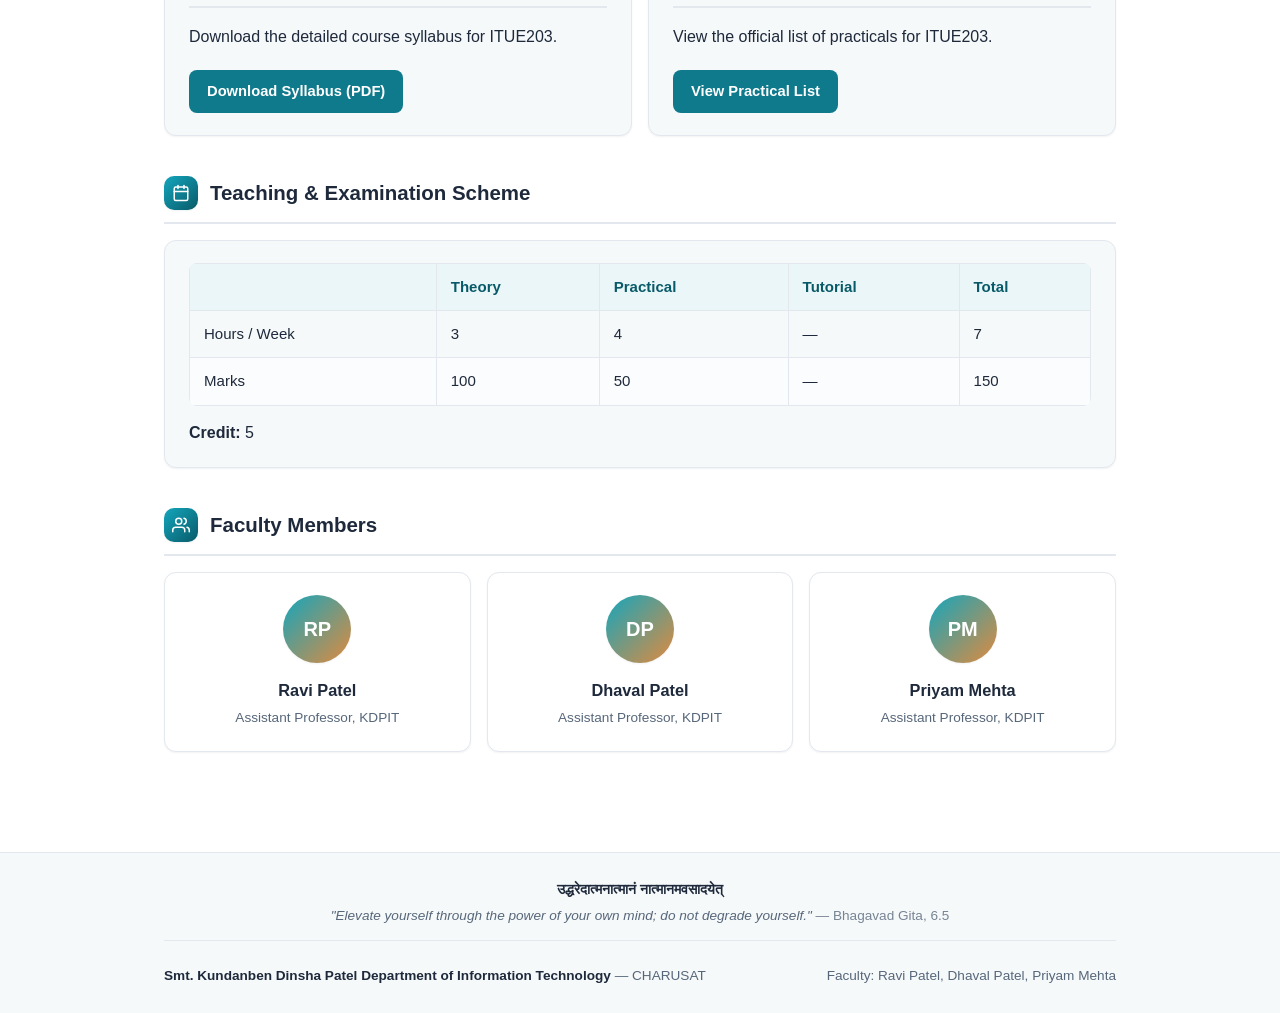
==== commit 98beb0bc: "quotes updated" ====
--- a/index.html
+++ b/index.html
@@ -421,8 +421,8 @@
     <footer class="site-footer">
       <div class="container">
         <p class="footer-quote">
-          <span class="devanagari">न हि ज्ञानेन सदृशं पवित्रमिह विद्यते</span>
-          "Nothing in this world purifies like knowledge." <cite>— Bhagavad Gita, 4.38</cite>
+          <span class="devanagari">उद्धरेदात्मनात्मानं नात्मानमवसादयेत्</span>
+          "Elevate yourself through the power of your own mind; do not degrade yourself." <cite>— Bhagavad Gita, 6.5</cite>
         </p>
         <span
           ><strong
